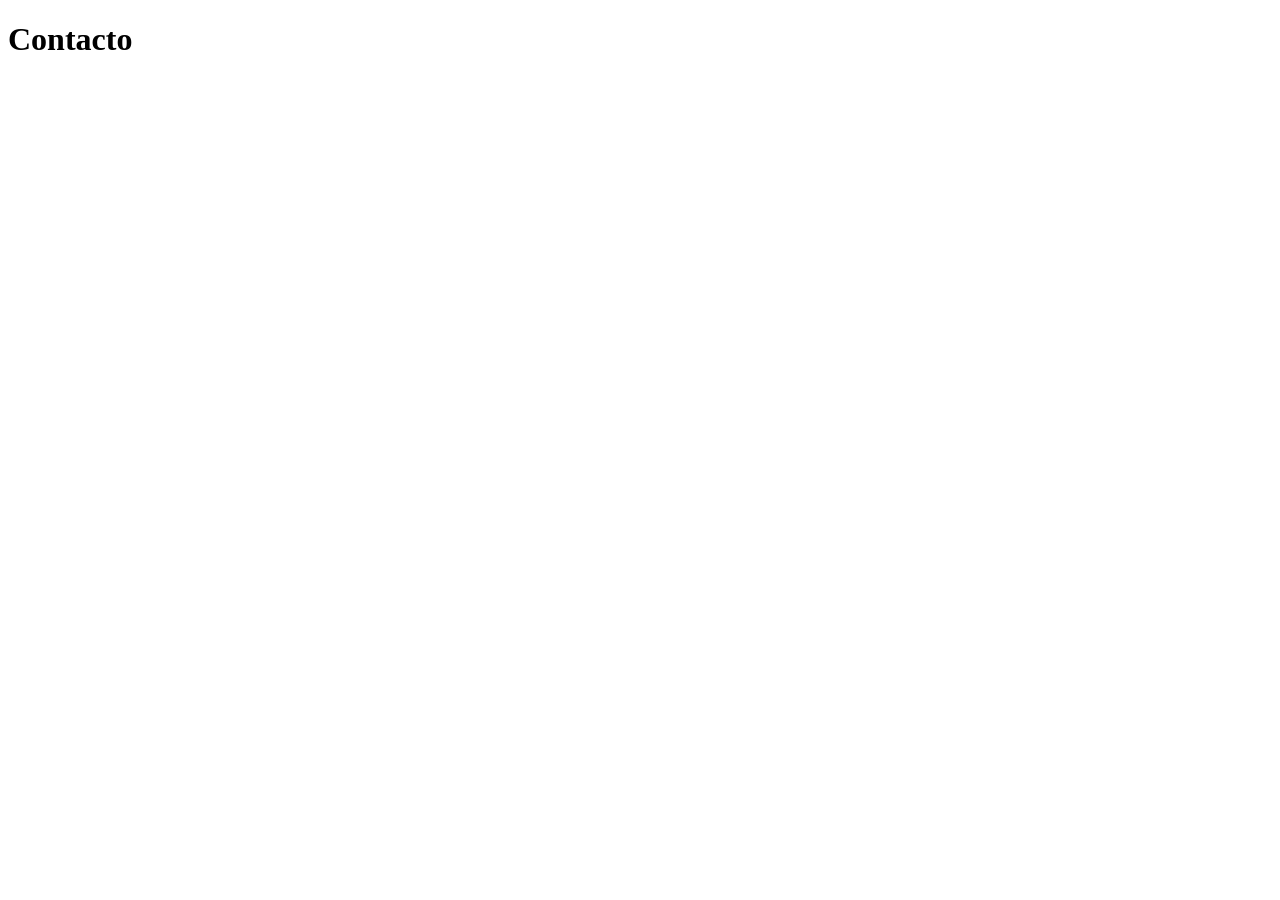
==== pages/Contacto.html @ 31cec173 "Crea estructura inicial del proyecto" ====
<!DOCTYPE html>
<html lang="es">
<head>
  <meta charset="UTF-8">
  <meta name="viewport" content="width=device-width, initial-scale=1.0">
  <title>Contacto | Proyecto Ropa UMAD</title>
</head>
<body>
  <header>
    <!-- Encabezado y navegación principal -->
  </header>

  <main>
    <h1>Contacto</h1>
    <!-- Información o formulario de contacto -->
  </main>

  <footer>
    <!-- Pie de página -->
  </footer>
</body>
</html>
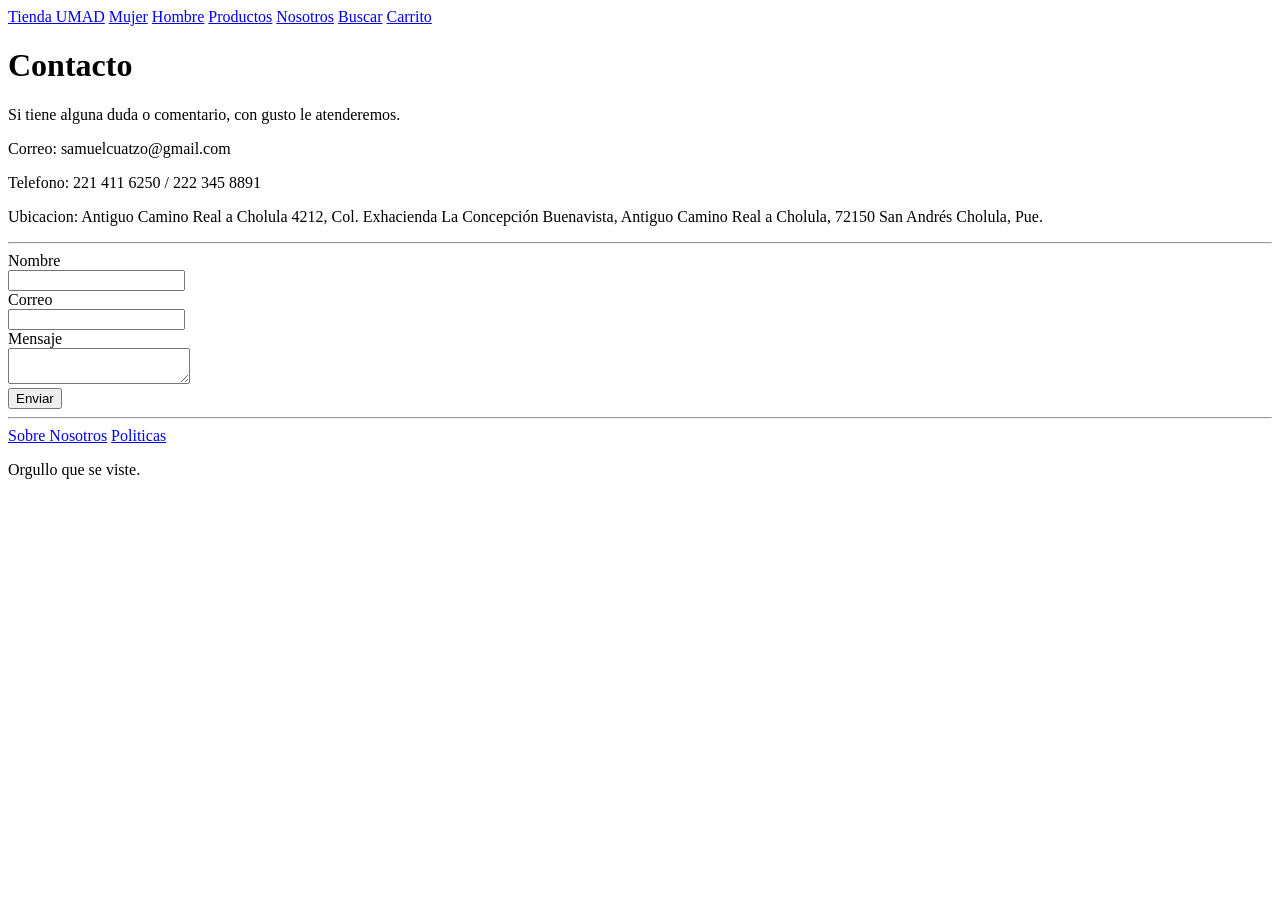
==== commit af808d57: "agrega pagina Contacto" ====
--- a/pages/Contacto.html
+++ b/pages/Contacto.html
@@ -2,21 +2,52 @@
 <html lang="es">
 <head>
   <meta charset="UTF-8">
-  <meta name="viewport" content="width=device-width, initial-scale=1.0">
   <title>Contacto | Proyecto Ropa UMAD</title>
+  <link rel="stylesheet" href="../CSS/DiegoCss.css">
 </head>
 <body>
-  <header>
-    <!-- Encabezado y navegación principal -->
-  </header>
+<header>
+  <nav>
+    <a href="../index.html">Tienda UMAD</a>
+    <a href="./Mujer.html">Mujer</a>
+    <a href="./hombre.html">Hombre</a>
+    <a href="./Productos.html">Productos</a>
+    <a href="./Nosotros.html">Nosotros</a>
+    <a href="#buscar">Buscar</a>
+    <a href="#Carrito">Carrito</a>
+  </nav>
+</header>
 
-  <main>
-    <h1>Contacto</h1>
-    <!-- Información o formulario de contacto -->
-  </main>
+<main>
+  <h1>Contacto</h1>
+  <p>Si tiene alguna duda o comentario, con gusto le atenderemos.</p>
+  <p>Correo: samuelcuatzo@gmail.com</p>
+  <p>Telefono: 221 411 6250 / 222 345 8891</p>
+  <p>Ubicacion: Antiguo Camino Real a Cholula 4212, Col. Exhacienda La Concepción Buenavista, Antiguo Camino Real a Cholula, 72150 San Andrés Cholula, Pue.</p>
 
-  <footer>
-    <!-- Pie de página -->
-  </footer>
+  <hr>
+
+  <form>
+    <label for="nombre">Nombre</label><br>
+    <input type="text" id="nombre" name="nombre"><br>
+
+    <label for="correo">Correo</label><br>
+    <input type="email" id="correo" name="correo"><br>
+
+    <label for="mensaje">Mensaje</label><br>
+    <textarea id="mensaje" name="mensaje"></textarea><br>
+
+    <button type="submit">Enviar </button>
+  </form>
+</main>
+
+<hr>
+<footer>
+  <nav class="Piedepagina">
+    <a href="./Nosotros.html">Sobre Nosotros</a>
+    <a href="#Politicas">Politicas</a>
+    <p>Orgullo que se viste.</p>
+  </nav>
+</footer>
 </body>
 </html>
--- a/CSS/DiegoCss.css
+++ b/CSS/DiegoCss.css
@@ -0,0 +1,39 @@
+.RopaDiseñoAtras{
+    padding: 1em;
+}
+.RopaDeDiseñoEnTendencia{
+    padding: 0.3em;
+    margin: 1em;
+    border: 1px dotted black;
+    width: auto;
+    height: auto;
+}
+.ProductoMasVendido{
+    padding: 0.3em;
+    margin: 1em;
+    border: 1px dotted black;
+    width: auto;
+    height: auto;
+}
+.FraseGod:hover{
+    font-size: 18px;
+    letter-spacing: 2px;
+}
+.Piedepagina:hover{
+    color: red;
+}
+
+.carrito:hover{
+    color: red;
+}
+.Comprar:hover{
+    color: red;
+}
+.Tallas{
+    padding: 1em;
+    margin: 0.4em;
+
+}
+.Tallas:hover{
+    color: brown;
+}
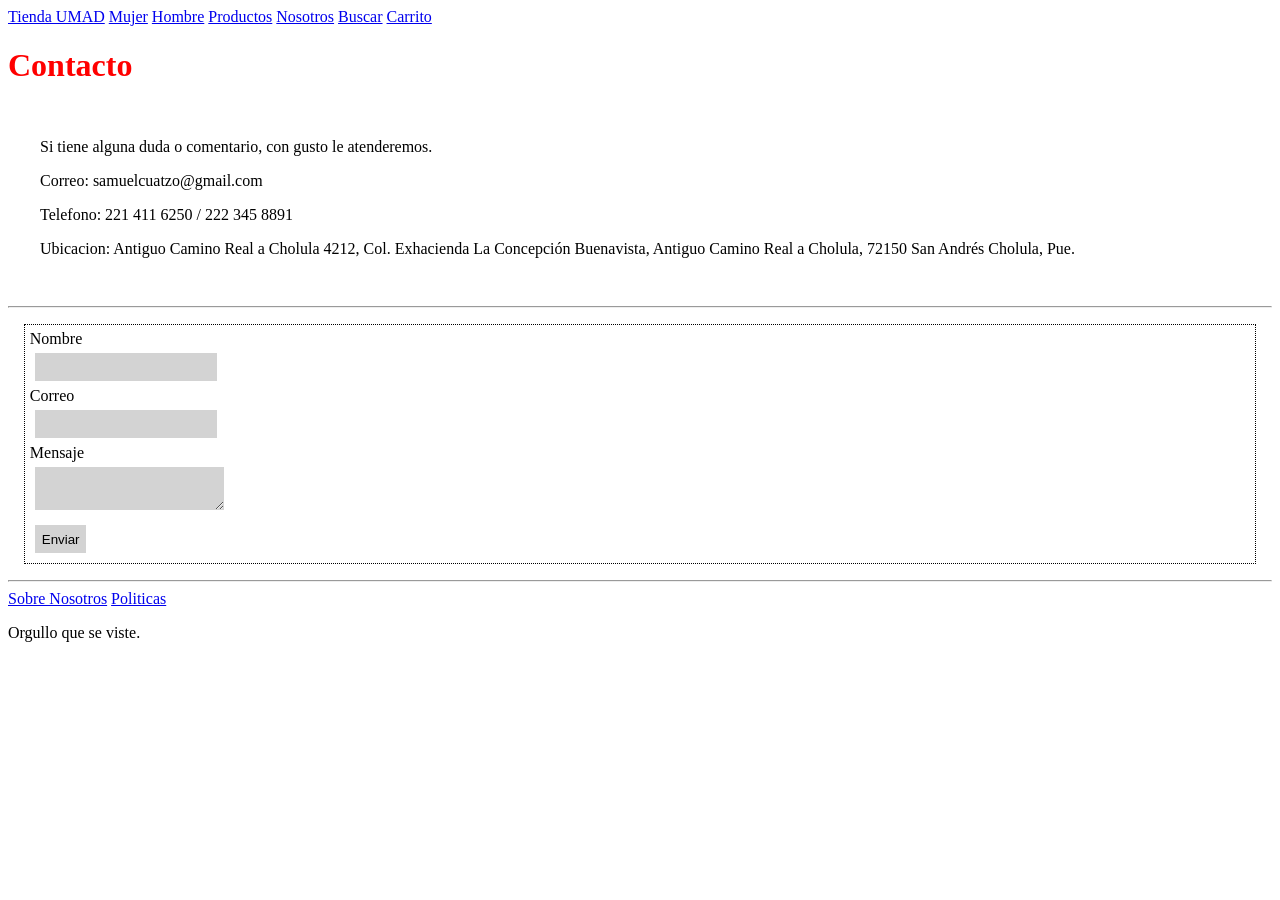
==== commit 67e164aa: "css contacto" ====
--- a/pages/Contacto.html
+++ b/pages/Contacto.html
@@ -4,6 +4,7 @@
   <meta charset="UTF-8">
   <title>Contacto | Proyecto Ropa UMAD</title>
   <link rel="stylesheet" href="../CSS/DiegoCss.css">
+  <link rel="stylesheet" href="../CSS/SamContacto.css">
 </head>
 <body>
 <header>
@@ -19,25 +20,27 @@
 </header>
 
 <main>
-  <h1>Contacto</h1>
-  <p>Si tiene alguna duda o comentario, con gusto le atenderemos.</p>
-  <p>Correo: samuelcuatzo@gmail.com</p>
-  <p>Telefono: 221 411 6250 / 222 345 8891</p>
-  <p>Ubicacion: Antiguo Camino Real a Cholula 4212, Col. Exhacienda La Concepción Buenavista, Antiguo Camino Real a Cholula, 72150 San Andrés Cholula, Pue.</p>
+  <h1 class="TituloContacto">Contacto</h1>
+  <div class="InfoContacto">
+    <p>Si tiene alguna duda o comentario, con gusto le atenderemos.</p>
+    <p>Correo: samuelcuatzo@gmail.com</p>
+    <p>Telefono: 221 411 6250 / 222 345 8891</p>
+    <p>Ubicacion: Antiguo Camino Real a Cholula 4212, Col. Exhacienda La Concepción Buenavista, Antiguo Camino Real a Cholula, 72150 San Andrés Cholula, Pue.</p>
+  </div>
 
   <hr>
 
-  <form>
+  <form class="FormularioContacto">
     <label for="nombre">Nombre</label><br>
-    <input type="text" id="nombre" name="nombre"><br>
+    <input class="CampoContacto" type="text" id="nombre" name="nombre"><br>
 
     <label for="correo">Correo</label><br>
-    <input type="email" id="correo" name="correo"><br>
+    <input class="CampoContacto" type="email" id="correo" name="correo"><br>
 
     <label for="mensaje">Mensaje</label><br>
-    <textarea id="mensaje" name="mensaje"></textarea><br>
+    <textarea class="CampoContacto" id="mensaje" name="mensaje"></textarea><br>
 
-    <button type="submit">Enviar </button>
+    <button class="BotonContacto" type="submit">Enviar</button>
   </form>
 </main>
 
--- a/CSS/SamContacto.css
+++ b/CSS/SamContacto.css
@@ -0,0 +1,29 @@
+.InfoContacto{
+    padding: 1em;
+    margin: 1em;
+}
+.FormularioContacto{
+    padding: 0.3em;
+    margin: 1em;
+    border: 1px dotted black;
+    width: auto;
+    height: auto;
+}
+.CampoContacto{
+    padding: 0.5em;
+    margin: 0.4em;
+    background-color: lightgray;
+    border: none;
+}
+.BotonContacto{
+    padding: 0.5em;
+    margin: 0.4em;
+    background-color: lightgray;
+    border: none;
+}
+.BotonContacto:hover{
+    color: red;
+}
+.TituloContacto{
+    color: red;
+}
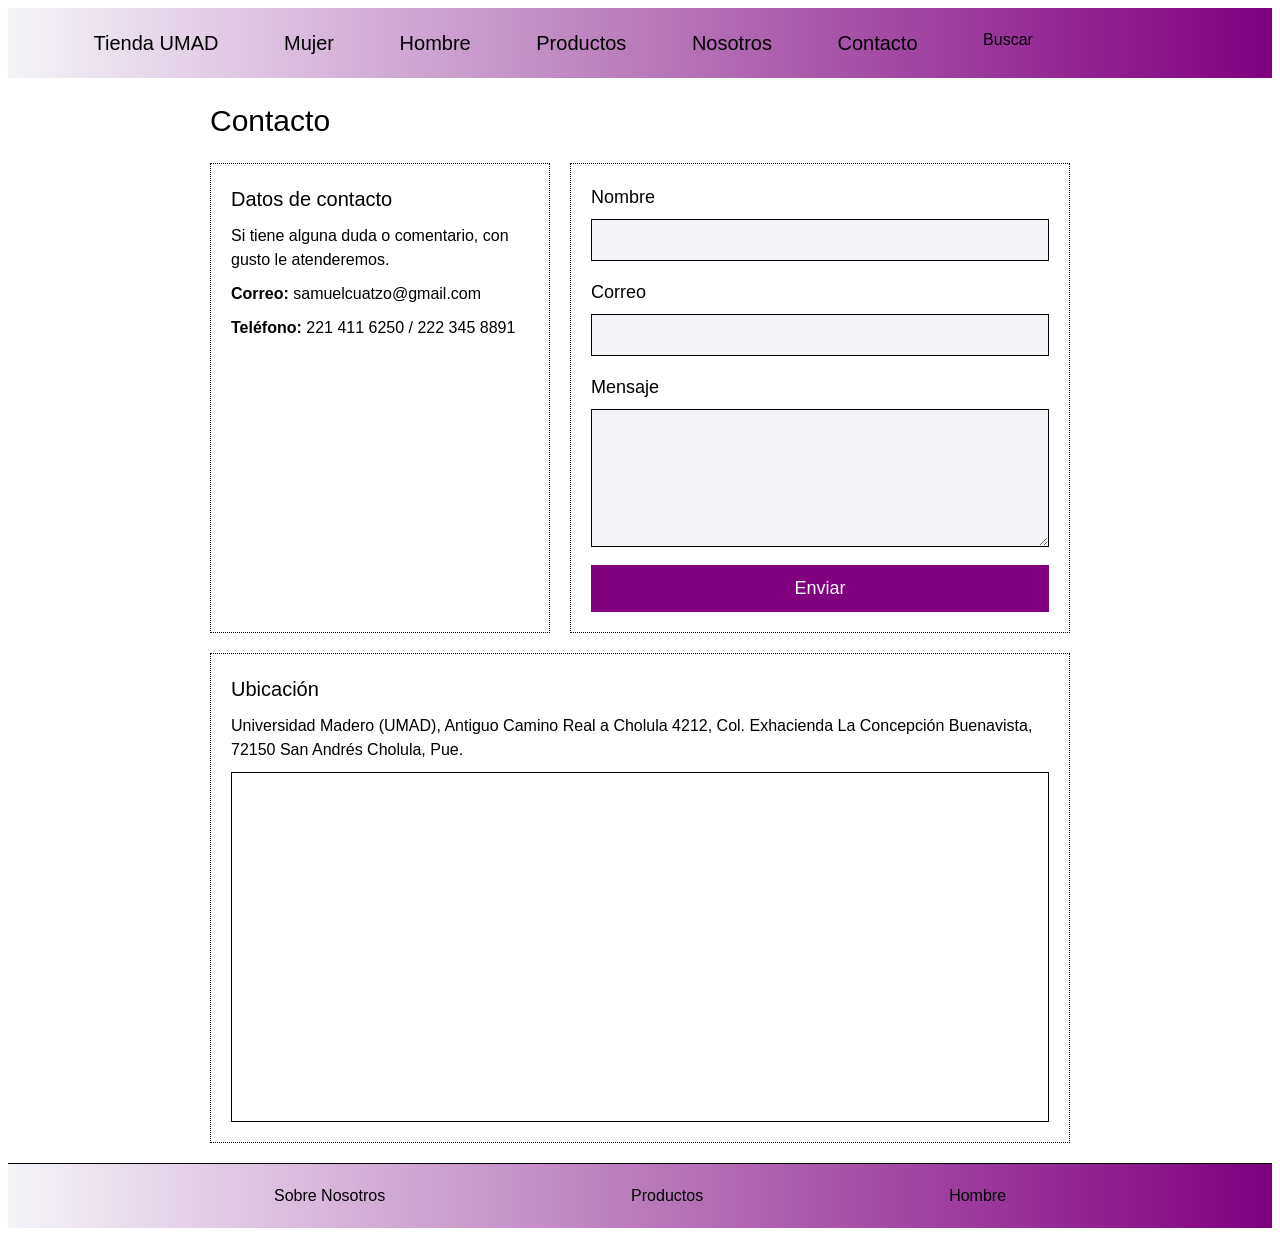
==== commit e07e5f5d: "cambios de samuel" ====
--- a/pages/Contacto.html
+++ b/pages/Contacto.html
@@ -1,56 +1,80 @@
 <!DOCTYPE html>
 <html lang="es">
+
 <head>
   <meta charset="UTF-8">
+  <meta name="viewport" content="width=device-width, initial-scale=1.0">
   <title>Contacto | Proyecto Ropa UMAD</title>
+  <link rel="stylesheet" href="../CSS/normalize.css">
   <link rel="stylesheet" href="../CSS/DiegoCss.css">
+  <link rel="stylesheet" href="../CSS/disenoangel.css">
   <link rel="stylesheet" href="../CSS/SamContacto.css">
 </head>
+
 <body>
-<header>
-  <nav>
-    <a href="../index.html">Tienda UMAD</a>
-    <a href="./Mujer.html">Mujer</a>
-    <a href="./hombre.html">Hombre</a>
-    <a href="./Productos.html">Productos</a>
-    <a href="./Nosotros.html">Nosotros</a>
-    <a href="#buscar">Buscar</a>
-    <a href="#Carrito">Carrito</a>
-  </nav>
-</header>
+  <header>
+    <nav class="navigation">
+      <a class="navigation__link" href="../index.html">Tienda UMAD</a>
+      <a class="navigation__link" href="./Mujer.html">Mujer</a>
+      <a class="navigation__link" href="./hombre.html">Hombre</a>
+      <a class="navigation__link" href="./Productos.html">Productos</a>
+      <a class="navigation__link" href="./Nosotros.html">Nosotros</a>
+      <a class="navigation__link" href="./Contacto.html">Contacto</a>
+      <span class="buscador">
+        <label for="buscar">Buscar</label>
+        <input type="text" id="buscar" name="buscar">
+      </span>
+    </nav>
+  </header>
 
-<main>
-  <h1 class="TituloContacto">Contacto</h1>
-  <div class="InfoContacto">
-    <p>Si tiene alguna duda o comentario, con gusto le atenderemos.</p>
-    <p>Correo: samuelcuatzo@gmail.com</p>
-    <p>Telefono: 221 411 6250 / 222 345 8891</p>
-    <p>Ubicacion: Antiguo Camino Real a Cholula 4212, Col. Exhacienda La Concepción Buenavista, Antiguo Camino Real a Cholula, 72150 San Andrés Cholula, Pue.</p>
-  </div>
+  <main class="contacto">
+    <h1 class="contacto__titulo">Contacto</h1>
+
+    <section class="contacto__contenido">
+      <aside class="contacto__info">
+        <h2 class="contacto__subtitulo">Datos de contacto</h2>
+        <p class="contacto__dato">Si tiene alguna duda o comentario, con gusto le atenderemos.</p>
+        <p class="contacto__dato"><strong>Correo:</strong> samuelcuatzo@gmail.com</p>
+        <p class="contacto__dato"><strong>Teléfono:</strong> 221 411 6250 / 222 345 8891</p>
+      </aside>
+
+      <form class="contacto__formulario" action="#" method="post">
+        <label class="contacto__etiqueta" for="nombre">Nombre</label>
+        <input class="contacto__input" type="text" id="nombre" name="nombre" required>
+
+        <label class="contacto__etiqueta" for="correo">Correo</label>
+        <input class="contacto__input" type="email" id="correo" name="correo" required>
+
+        <label class="contacto__etiqueta" for="mensaje">Mensaje</label>
+        <textarea class="contacto__input" id="mensaje" name="mensaje" rows="5" required></textarea>
+
+        <button class="contacto__boton" type="submit">Enviar</button>
+      </form>
+    </section>
+
+    <section class="contacto__mapa">
+      <h2 class="contacto__subtitulo">Ubicación</h2>
+      <p class="contacto__dato">
+        Universidad Madero (UMAD), Antiguo Camino Real a Cholula 4212, Col. Exhacienda La Concepción Buenavista, 72150 San Andrés Cholula, Pue.
+      </p>
+      <iframe
+        class="contacto__mapa-frame"
+        src="https://maps.google.com/maps?q=Universidad%20Madero%2C%20Antiguo%20Camino%20Real%20a%20Cholula%204212%2C%20San%20Andr%C3%A9s%20Cholula&output=embed"
+        title="Mapa de la ubicación de la Universidad Madero"
+        loading="lazy"
+        allowfullscreen>
+      </iframe>
+    </section>
+  </main>
 
   <hr>
+  <footer>
+    <nav class="footer-navigation">
+      <a class="footer-navigation__link" href="./Nosotros.html">Sobre Nosotros</a>
+      <a class="footer-navigation__link" href="./Productos.html">Productos</a>
+      <a class="footer-navigation__link" href="./hombre.html">Hombre</a>
+    </nav>
+  </footer>
+</body>
 
-  <form class="FormularioContacto">
-    <label for="nombre">Nombre</label><br>
-    <input class="CampoContacto" type="text" id="nombre" name="nombre"><br>
-
-    <label for="correo">Correo</label><br>
-    <input class="CampoContacto" type="email" id="correo" name="correo"><br>
-
-    <label for="mensaje">Mensaje</label><br>
-    <textarea class="CampoContacto" id="mensaje" name="mensaje"></textarea><br>
-
-    <button class="BotonContacto" type="submit">Enviar</button>
-  </form>
-</main>
-
-<hr>
-<footer>
-  <nav class="Piedepagina">
-    <a href="./Nosotros.html">Sobre Nosotros</a>
-    <a href="#Politicas">Politicas</a>
-    <p>Orgullo que se viste.</p>
-  </nav>
-</footer>
-</body>
-</html>
+</html>
--- a/CSS/DiegoCss.css
+++ b/CSS/DiegoCss.css
@@ -1,39 +1,98 @@
-.RopaDiseñoAtras{
-    padding: 1em;
-}
-.RopaDeDiseñoEnTendencia{
-    padding: 0.3em;
-    margin: 1em;
-    border: 1px dotted black;
-    width: auto;
-    height: auto;
-}
-.ProductoMasVendido{
-    padding: 0.3em;
-    margin: 1em;
-    border: 1px dotted black;
-    width: auto;
-    height: auto;
-}
-.FraseGod:hover{
-    font-size: 18px;
-    letter-spacing: 2px;
-}
-.Piedepagina:hover{
-    color: red;
+
+/*Cambios en tipo de fuente*/
+*{
+    font-family: 'Gill Sans', 'Gill Sans MT', Calibri, 'Trebuchet MS', sans-serif;
 }
 
-.carrito:hover{
-    color: red;
+/*Cambios en Articulos y producto favorito*/
+.Clothes-Articles__Card{
+    border: 1px solid black;
+    padding: 20px;
+    display: flex;
+    gap: 20%;
+    flex-wrap: wrap;
+    margin: 20px;
 }
-.Comprar:hover{
-    color: red;
+
+
+.Clothes-Articles__image{
+    width: 400px;
+    border-radius: 5%;
+    
 }
-.Tallas{
-    padding: 1em;
-    margin: 0.4em;
+.Clothes-Articles__texts-position{
+    display: flex;
+    flex-direction: column;
+    justify-content:center;
+}
+.text-trending,.text-favorite{
+    font-size: 30px;
+    
+}
 
+.Clothes-Articles__title,
+.Favorite-Product__title{
+        font-size: 30px;
 }
-.Tallas:hover{
-    color: brown;
+.Clothes-Articles__rating,
+.Favorite-Product__rating{
+    font-size: 20px;
 }
+.Clothes-Articles__price,
+.Favorite-Product__price{
+    font-size: 18px;
+    font-style: oblique;
+}
+.Favorite-Product__price:hover{
+    color:rgb(235, 235, 0);
+}
+
+.Clothes-Articles__price:hover{
+    color:rgb(235, 235, 0);
+}
+
+.Favorite-Product__card{
+    display:flex;
+    flex-wrap: wrap;
+    gap: 20%;
+}
+.Favorite-Product__image{
+    width: 400px;
+    border-radius: 5%;
+}
+.Favorite-Product__text-position{
+    display: flex;
+    flex-direction: column;
+    justify-content:center;
+}
+
+/*Cambios en el navegador del footer y principal*/
+.navigation,.footer-navigation{
+    
+    display: flex;
+    justify-content: space-evenly;
+    background: linear-gradient(to right, rgb(244, 244, 248), purple);
+    padding: 20px;
+    
+}
+.navigation__link,.footer-navigation__link:hover{
+    font-size: 20px;
+    
+}
+
+.footer-navigation__text:hover{
+    font-size: 20px;
+    color: rgb(255, 150, 150);
+}
+
+/*Cambios en palabra del dia*/
+.todays-phrase{
+    margin: 20px;
+    display: flex;
+    justify-content: center;
+}
+
+.todays-phrase__text:hover{
+    color: rgb(211, 3, 3);
+    font-size: 150%;
+}
--- a/CSS/disenoangel.css
+++ b/CSS/disenoangel.css
@@ -0,0 +1,131 @@
+
+body {
+    margin: 8px;
+}
+
+.catalogo-navegacion {
+     display: flex;
+    justify-content: space-evenly;
+    background: linear-gradient(to right, rgb(244, 244, 248), purple);
+    padding: 20px;
+    
+}
+.catalogo-navegacion a {
+    text-decoration: none;
+        color: #1f1024;
+    font-size: 17px;
+    font-weight: 600;
+    letter-spacing: 0.5px;
+    text-decoration: none;
+}
+
+.catalogo-navegacion a:hover {
+    text-decoration: underline;
+    text-decoration-color: rgb(105, 89, 163);
+    text-decoration-thickness: 3px;
+    text-decoration-style: wavy;
+}
+.buscador {
+    margin-right: 5px;
+}
+
+.buscador input {
+    width: 140px;
+    margin-left: 4px;
+}
+
+.catalogo-principal {
+    margin-top: 35px;
+}
+
+.catalogo-principal h1 {
+    margin-bottom: 35px;
+}
+
+.titulo-seccion {
+    font-family: Arial, Helvetica, sans-serif;
+    text-shadow: 6px 6px 4px rgba(0, 0, 0, 0.3);
+}
+
+.catalogo-contenido {
+    display: grid;
+    grid-template-columns: 220px 1fr;
+    gap: 25px;
+}
+
+.catalogo-filtros {
+    padding: 12px;
+    border: 1px dotted black;
+}
+
+.catalogo-filtros ul {
+    padding-left: 20px;
+}
+
+.catalogo-productos {
+    display: grid;
+    grid-template-columns: repeat(3, 1fr);
+    gap: 15px;
+}
+
+.producto-enlace {
+    color: black;
+    text-decoration: none;
+}
+
+.catalogo-tarjeta {
+    height: 100%;
+    padding: 10px;
+    border: 1px dotted black;
+}
+
+.catalogo-tarjeta img {
+    width: 100%;
+    height: 250px;
+    object-fit: cover;
+}
+
+.catalogo-pie {
+    margin-top: 35px;
+    padding-top: 20px;
+    border-top: 1px solid black;
+}
+
+.catalogo-pie a,
+.catalogo-pie span {
+    margin-right: 30px;
+}
+
+.detalle-producto {
+    display: none;
+}
+
+.detalle-producto:target {
+    display: block;
+}
+
+.detalle-producto img {
+    width: 350px;
+    max-width: 100%;
+    height: auto;
+}
+
+.detalle-opciones button,
+.detalle-acciones button {
+    margin-right: 5px;
+    padding: 8px;
+}
+
+.detalle-acciones {
+    margin-top: 20px;
+}
+
+@media (max-width: 700px) {
+    .catalogo-contenido {
+        grid-template-columns: 1fr;
+    }
+
+    .catalogo-productos {
+        grid-template-columns: 1fr;
+    }
+}
--- a/CSS/SamContacto.css
+++ b/CSS/SamContacto.css
@@ -1,29 +1,75 @@
-.InfoContacto{
-    padding: 1em;
-    margin: 1em;
+.contacto {
+  max-width: 900px;
+  margin: 20px auto;
+  padding: 0 20px;
 }
-.FormularioContacto{
-    padding: 0.3em;
-    margin: 1em;
-    border: 1px dotted black;
-    width: auto;
-    height: auto;
+
+.contacto__titulo {
+  margin-bottom: 20px;
+  font-size: 30px;
 }
-.CampoContacto{
-    padding: 0.5em;
-    margin: 0.4em;
-    background-color: lightgray;
-    border: none;
+
+.contacto__contenido {
+  display: flex;
+  flex-wrap: wrap;
+  gap: 20px;
 }
-.BotonContacto{
-    padding: 0.5em;
-    margin: 0.4em;
-    background-color: lightgray;
-    border: none;
+
+.contacto__info {
+  flex: 1 1 250px;
+  padding: 20px;
+  border: 1px dotted black;
 }
-.BotonContacto:hover{
-    color: red;
+
+.contacto__subtitulo {
+  margin-bottom: 10px;
+  font-size: 20px;
 }
-.TituloContacto{
-    color: red;
+
+.contacto__dato {
+  margin-bottom: 10px;
+}
+
+.contacto__formulario {
+  flex: 2 1 320px;
+  display: flex;
+  flex-direction: column;
+  gap: 8px;
+  padding: 20px;
+  border: 1px dotted black;
+}
+
+.contacto__etiqueta {
+  font-size: 18px;
+}
+
+.contacto__input {
+  padding: 8px;
+  margin-bottom: 10px;
+  background-color: rgb(244, 244, 248);
+  border: 1px solid black;
+}
+
+.contacto__boton {
+  padding: 10px;
+  font-size: 18px;
+  background-color: purple;
+  color: white;
+  cursor: pointer;
+}
+
+.contacto__boton:hover {
+  color: rgb(235, 235, 0);
+}
+
+.contacto__mapa {
+  margin-top: 20px;
+  padding: 20px;
+  border: 1px dotted black;
+}
+
+.contacto__mapa-frame {
+  width: 100%;
+  height: 350px;
+  border: 1px solid black;
 }
